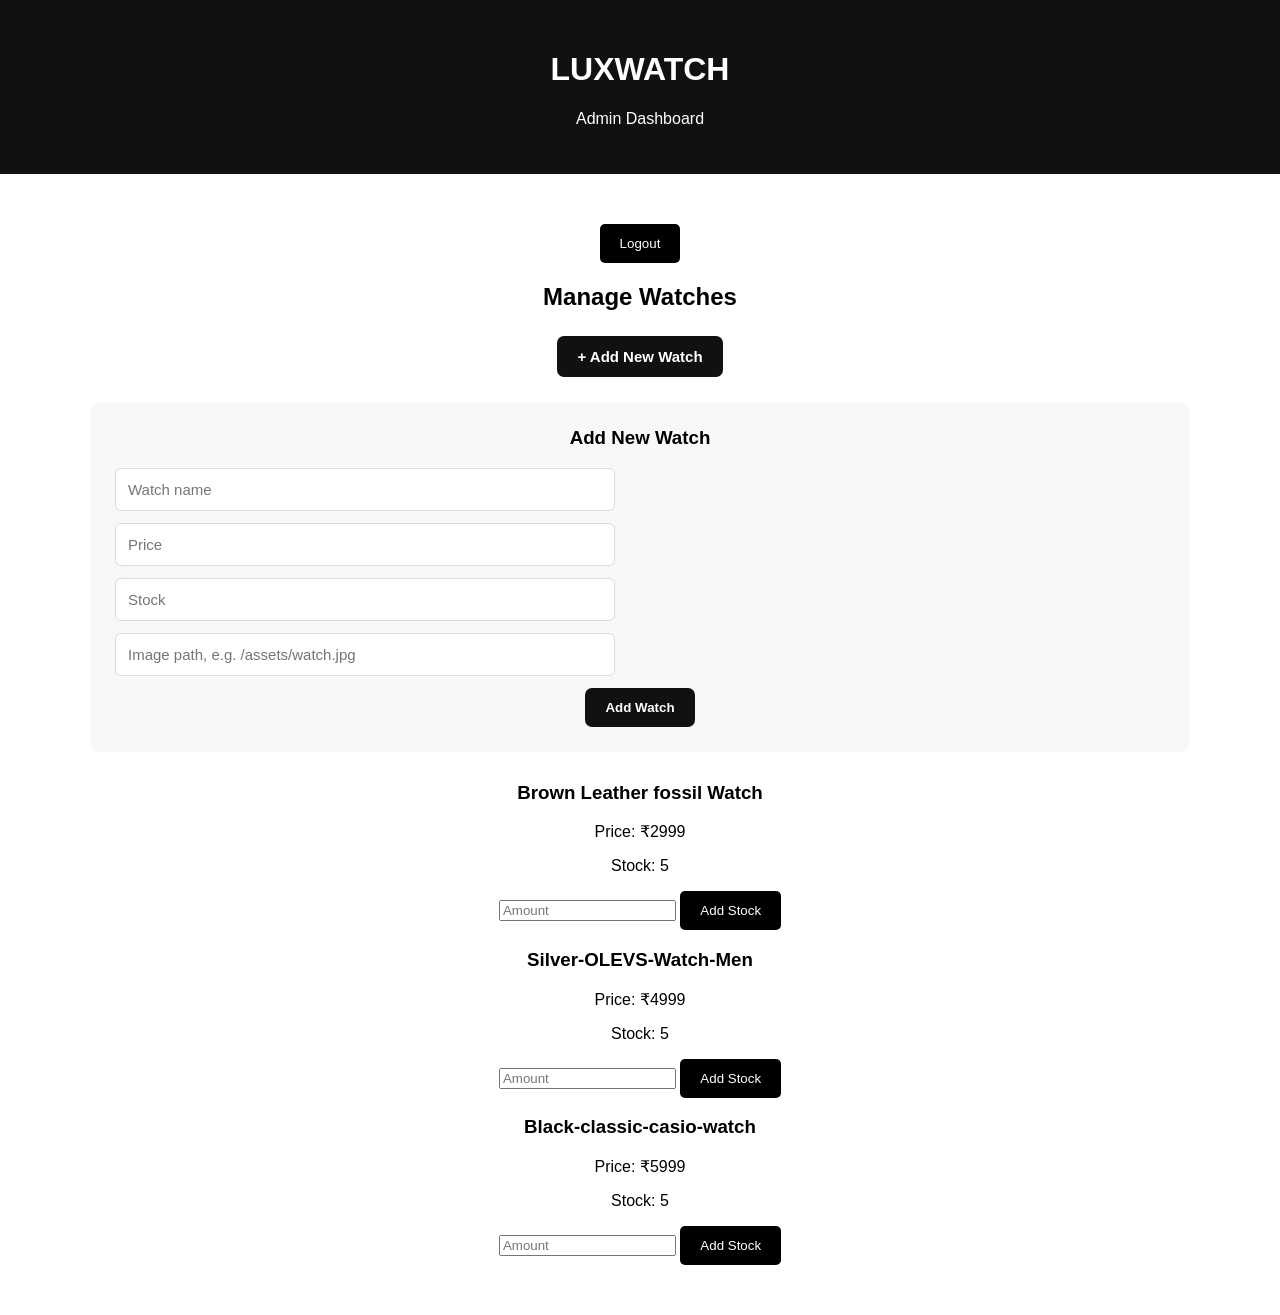
==== pages/admin.html @ e3e00866 "Initial LuxWatch store project" ====
<!DOCTYPE html>
<html lang="en">

<head>
    <meta charset="UTF-8">
    <meta name="viewport" content="width=device-width, initial-scale=1.0">

    <title>LuxWatch Admin</title>

    <link rel="stylesheet" href="../css/app.css">
    <link rel="stylesheet" href="../css/admin.css">
</head>

<body>

    <header>
        <h1>LUXWATCH</h1>
        <p>Admin Dashboard</p>
    </header>

    <main>

        <section class="admin-dashboard">

            <button id="logout-button">Logout</button>

            <h2>Manage Watches</h2>

            <button class="add-watch-button">
                + Add New Watch
            </button>

            <div class="add-watch-form">

                <h3>Add New Watch</h3>

                <input
                    type="text"
                    id="watch-name"
                    placeholder="Watch name"
                >

                <input
                    type="number"
                    id="watch-price"
                    placeholder="Price"
                    min="1"
                >

                <input
                    type="number"
                    id="watch-stock"
                    placeholder="Stock"
                    min="1"
                >

                <input
                    type="text"
                    id="watch-image"
                    placeholder="Image path, e.g. /assets/watch.jpg"
                >

                <button id="save-watch-button">
                    Add Watch
                </button>

            </div>

            <div id="admin-products">

                <!-- Watches will appear here later -->

            </div>

        </section>

    </main>


    <script src="../js/product.js"></script>
    <script src="../js/admin-auth.js"></script>
    <script src="../js/admin.js"></script>

</body>

</html>
---- css/app.css ----
body {
    font-family: Arial, sans-serif;
    background: #ffffff;
    text-align: center;
    margin: 0;
}

header {
    background: #111;
    color: white;
    padding: 30px;

}

.product {
    background: white;
    width: 250px;
    margin: 40px auto;
    padding: 20px;
    border-radius: 10px;

}

.product img {
    width: 200px;

}

button {
    background: black;
    color: white;
    border: none;
    padding: 12px 20px;
    cursor: pointer;
    border-radius: 5px;
}

button.hover {
    background: #444;
}

.button1 {
    position: relative;
    text-align: right;

}


/* ========================================
   NAVIGATION
======================================== */

nav {
    display: flex;
    justify-content: flex-end;
    padding: 15px 5%;
}

nav ul {
    display: flex;
    gap: 25px;
    list-style: none;
    margin: 0;
    padding: 0;
    background: #f5f5f5;
    border-radius: 8px;
}

nav ul.hover li a {
    color: #111;
    text-decoration: underline;
}
nav a {
    text-decoration: none;
    color: #111;
    font-weight: bold;
}
---- css/admin.css ----
.admin-dashboard {
    width: 90%;
    max-width: 1100px;
    margin: 50px auto;
}

.admin-dashboard h2 {
    margin-bottom: 25px;
}

.add-watch-button {
    padding: 12px 20px;
    background: #111;
    color: white;
    border: none;
    border-radius: 7px;
    cursor: pointer;
    font-size: 15px;
    font-weight: bold;
}

.add-watch-button:hover {
    background: #333;
}

#admin-products {
    margin-top: 30px;
}

.add-watch-form {
    margin-top: 25px;
    padding: 25px;
    background: #f8f8f8;
    border-radius: 10px;
}

.add-watch-form h3 {
    margin-top: 0;
}

.add-watch-form input {
    display: block;
    width: 100%;
    max-width: 500px;
    box-sizing: border-box;
    margin-bottom: 12px;
    padding: 12px;
    border: 1px solid #ddd;
    border-radius: 6px;
    font-size: 15px;
}

#save-watch-button {
    padding: 12px 20px;
    background: #111;
    color: white;
    border: none;
    border-radius: 7px;
    cursor: pointer;
    font-weight: bold;
}

/* ========================================
     Admin Login 
=========================================== */

.admin-login {
    width: 90%;
    max-width: 400px;
    margin: 100px auto;
    padding: 30px;
    background: white;
    border-radius: 12px;
    box-shadow: 0 8px 30px rgba(0, 0, 0, 0.08);
    text-align: center;
}

.admin-login h1 {
    margin-bottom: 5px;
}

.admin-login h2 {
    margin-bottom: 25px;
}

#admin-login-form input {
    display: block;
    width: 100%;
    box-sizing: border-box;
    margin-bottom: 15px;
    padding: 12px;
    border: 1px solid #ddd;
    border-radius: 6px;
    font-size: 15px;
}

#admin-login-form button {
    width: 100%;
    padding: 12px;
    background: #111;
    color: white;
    border: none;
    border-radius: 7px;
    cursor: pointer;
    font-weight: bold;
}

#admin-login-form button:hover {
    background: #333;
}
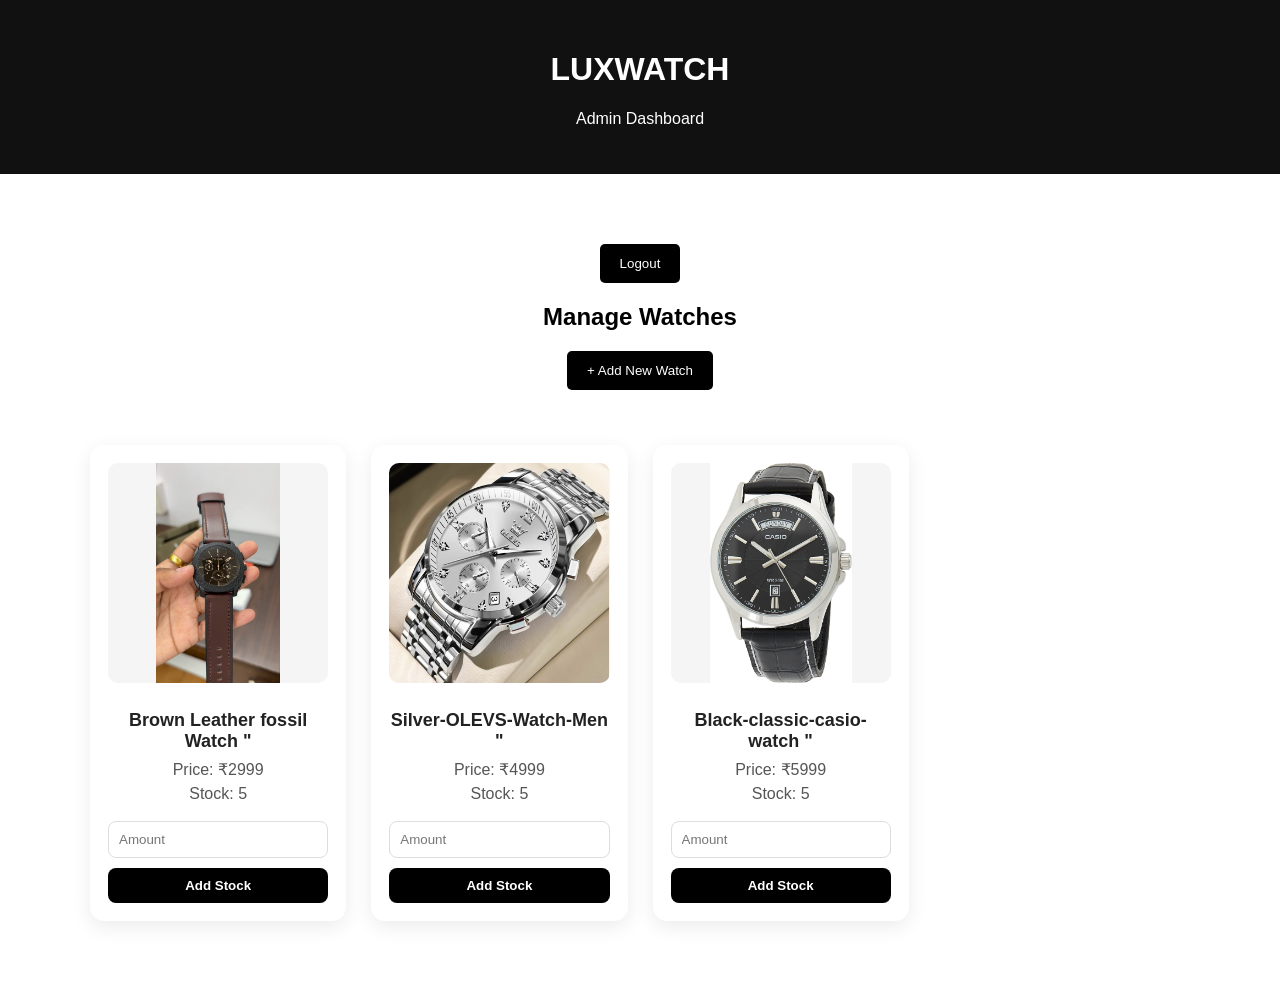
==== commit b4b2329d: "Improve admin dashboard and authentication" ====
--- a/pages/admin.html
+++ b/pages/admin.html
@@ -55,9 +55,9 @@
                 >
 
                 <input
-                    type="text"
+                    type="file"
                     id="watch-image"
-                    placeholder="Image path, e.g. /assets/watch.jpg"
+                    accept="image/*"
                 >
 
                 <button id="save-watch-button">
--- a/css/admin.css
+++ b/css/admin.css
@@ -1,110 +1,139 @@
+/* =========================
+   ADMIN PAGE
+========================= */
+
 .admin-dashboard {
-    width: 90%;
     max-width: 1100px;
-    margin: 50px auto;
+    margin: 40px auto;
+    padding: 30px;
 }
 
-.admin-dashboard h2 {
+
+/* =========================
+   ADD WATCH
+========================= */
+
+.add-watch-button {
     margin-bottom: 25px;
 }
 
-.add-watch-button {
-    padding: 12px 20px;
-    background: #111;
-    color: white;
-    border: none;
-    border-radius: 7px;
-    cursor: pointer;
-    font-size: 15px;
-    font-weight: bold;
-}
 
-.add-watch-button:hover {
-    background: #333;
-}
+/* =========================
+   PRODUCT GRID
+========================= */
 
 #admin-products {
+    display: grid;
+    grid-template-columns: repeat(auto-fill, minmax(230px, 1fr));
+    gap: 25px;
     margin-top: 30px;
 }
 
-.add-watch-form {
-    margin-top: 25px;
-    padding: 25px;
-    background: #f8f8f8;
-    border-radius: 10px;
+
+/* =========================
+   PRODUCT CARD
+========================= */
+
+.admin-product {
+    background: white;
+    border-radius: 14px;
+    padding: 18px;
+
+    box-shadow: 0 6px 20px rgba(0, 0, 0, 0.08);
+
+    transition: transform 0.2s ease,
+                box-shadow 0.2s ease;
 }
 
-.add-watch-form h3 {
-    margin-top: 0;
+.admin-product:hover {
+    transform: translateY(-4px);
+
+    box-shadow: 0 10px 28px rgba(0, 0, 0, 0.12);
 }
 
-.add-watch-form input {
-    display: block;
+
+/* =========================
+   WATCH IMAGE
+========================= */
+
+.admin-product img {
     width: 100%;
-    max-width: 500px;
-    box-sizing: border-box;
-    margin-bottom: 12px;
-    padding: 12px;
-    border: 1px solid #ddd;
-    border-radius: 6px;
-    font-size: 15px;
+    height: 220px;
+
+    object-fit: contain;
+
+    border-radius: 10px;
+
+    background: #f5f5f5;
+
+    margin-bottom: 15px;
 }
 
-#save-watch-button {
-    padding: 12px 20px;
-    background: #111;
-    color: white;
-    border: none;
-    border-radius: 7px;
-    cursor: pointer;
-    font-weight: bold;
+
+/* =========================
+   WATCH NAME
+========================= */
+
+.admin-product h3 {
+    font-size: 18px;
+    margin: 8px 0;
+
+    color: #222;
 }
 
-/* ========================================
-     Admin Login 
-=========================================== */
 
-.admin-login {
-    width: 90%;
-    max-width: 400px;
-    margin: 100px auto;
-    padding: 30px;
-    background: white;
-    border-radius: 12px;
-    box-shadow: 0 8px 30px rgba(0, 0, 0, 0.08);
-    text-align: center;
+/* =========================
+   PRICE & STOCK
+========================= */
+
+.admin-product p {
+    margin: 6px 0;
+
+    color: #555;
 }
 
-.admin-login h1 {
-    margin-bottom: 5px;
+
+/* =========================
+   STOCK INPUT
+========================= */
+
+.admin-product input {
+    width: 100%;
+
+    padding: 10px;
+
+    margin-top: 12px;
+
+    border: 1px solid #ddd;
+    border-radius: 8px;
+
+    box-sizing: border-box;
 }
 
-.admin-login h2 {
-    margin-bottom: 25px;
+
+/* =========================
+   BUTTON
+========================= */
+
+.admin-product button {
+    width: 100%;
+
+    margin-top: 10px;
+
+    padding: 10px;
+
+    border: none;
+    border-radius: 8px;
+
+    cursor: pointer;
+
+    font-weight: 600;
 }
 
-#admin-login-form input {
-    display: block;
-    width: 100%;
-    box-sizing: border-box;
-    margin-bottom: 15px;
-    padding: 12px;
-    border: 1px solid #ddd;
-    border-radius: 6px;
-    font-size: 15px;
+.add-watch-form {
+    display: none;
 }
 
-#admin-login-form button {
-    width: 100%;
-    padding: 12px;
-    background: #111;
-    color: white;
-    border: none;
-    border-radius: 7px;
-    cursor: pointer;
-    font-weight: bold;
-}
-
-#admin-login-form button:hover {
-    background: #333;
+.add-watch-form.show {
+    display: block;
 }
